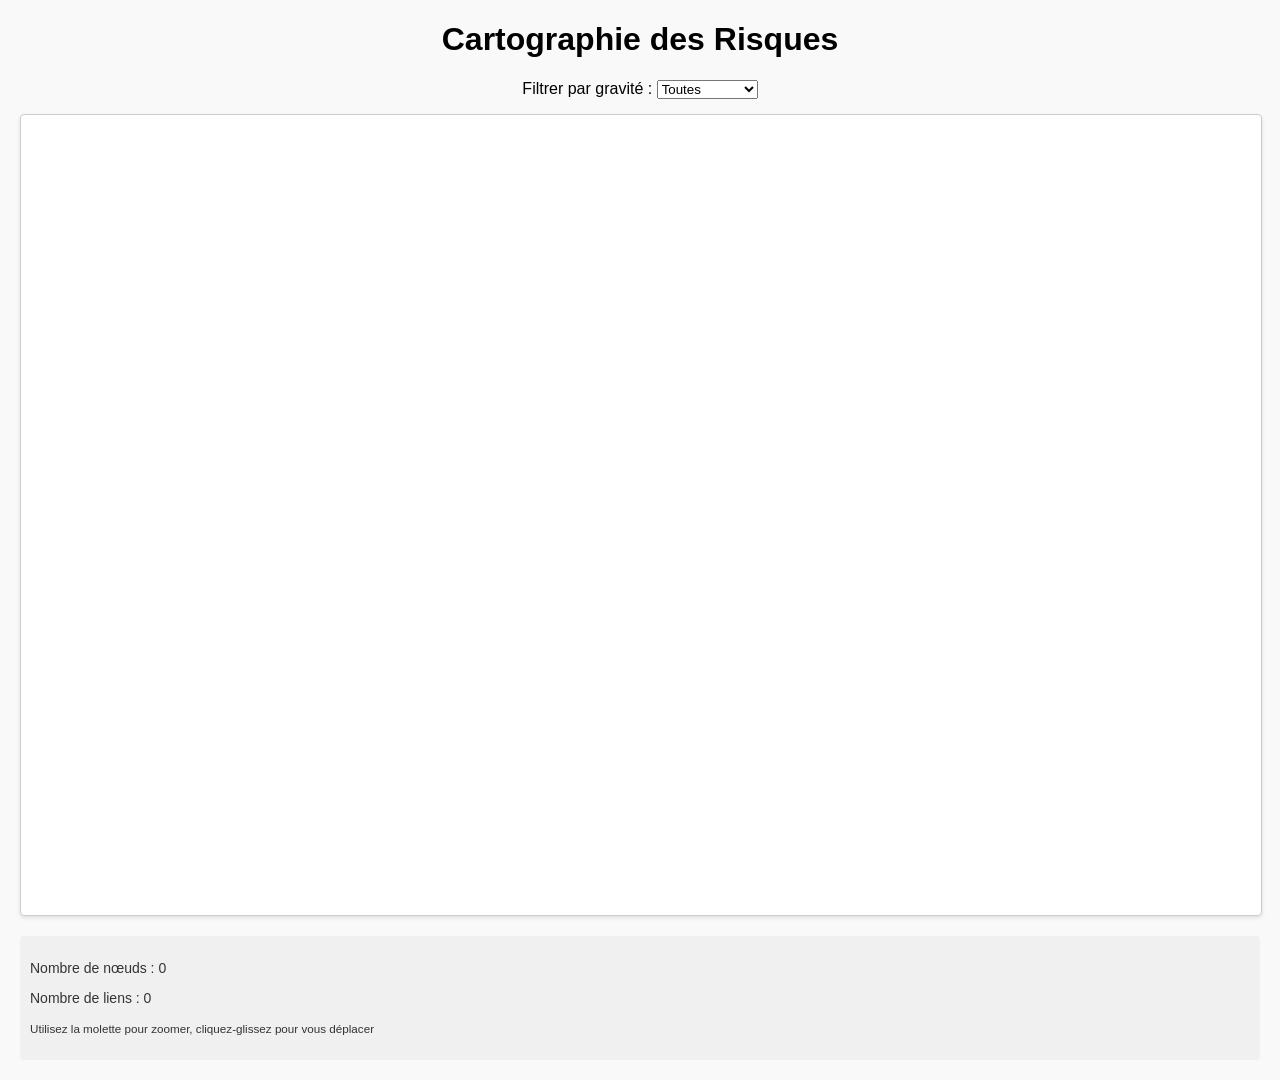
==== index_fr.html @ f984d1d7 "Try to structure and improve data relations" ====
<!DOCTYPE html>
<html lang="fr">
<head>
    <meta charset="UTF-8">
    <title>Visualisation des risques</title>
    <link rel="stylesheet" href="css/styles.css">
    <script src="https://d3js.org/d3.v7.min.js"></script>
</head>
<body>
    <h1>Cartographie des Risques</h1>

    <!-- Filtres -->
    <div id="filters">
        <label for="severityFilter">Filtrer par gravité :</label>
        <select id="severityFilter">
            <option value="all">Toutes</option>
            <option value="1. Minimale">1. Minimale</option>
            <option value="2. Limitée">2. Limitée</option>
            <option value="3. Importante">3. Importante</option>
            <option value="4. Maximale">4. Maximale</option>
        </select>
    </div>

    <!-- Conteneur du graphe -->
    <div id="graph-container" style="width: 100%; height: 800px; border: 1px solid #ccc; position: relative;">
        <svg id="graph"></svg>
    </div>

    <!-- Informations de débogage -->
    <div id="info" style="margin-top: 20px; padding: 10px; background-color: #f0f0f0; border-radius: 4px;">
        <p>Nombre de nœuds : <span id="nodeCount">0</span></p>
        <p>Nombre de liens : <span id="linkCount">0</span></p>
        <p><small>Utilisez la molette pour zoomer, cliquez-glissez pour vous déplacer</small></p>
    </div>

    <script src="js/app.js"></script>
</body>
</html>
---- css/styles.css ----
body {
    font-family: Arial, sans-serif;
    margin: 20px;
    background-color: #f9f9f9;
}

h1 {
    text-align: center;
}

#filters {
    margin-bottom: 15px;
    text-align: center;
}

#graph-container {
    background-color: #fff;
    border: 1px solid #ccc;
    border-radius: 4px;
    box-shadow: 0 2px 4px rgba(0,0,0,0.1);
    margin-bottom: 10px;
    cursor: grab;
}

#graph-container:active {
    cursor: grabbing;
}

svg {
    width: 100%;
    height: 100%;
}

.node circle {
    stroke: #333;
    stroke-width: 1.5px;
    cursor: pointer;
    transition: r 0.2s;
}

.node circle:hover {
    r: 25;
    filter: drop-shadow(0 0 5px rgba(0,0,0,0.3));
}

.node text {
    font-size: 11px;
    pointer-events: none;
    font-weight: bold;
}

.link {
    stroke: #999;
    stroke-opacity: 0.6;
    stroke-width: 2px;
}

#info {
    font-size: 14px;
    color: #333;
}
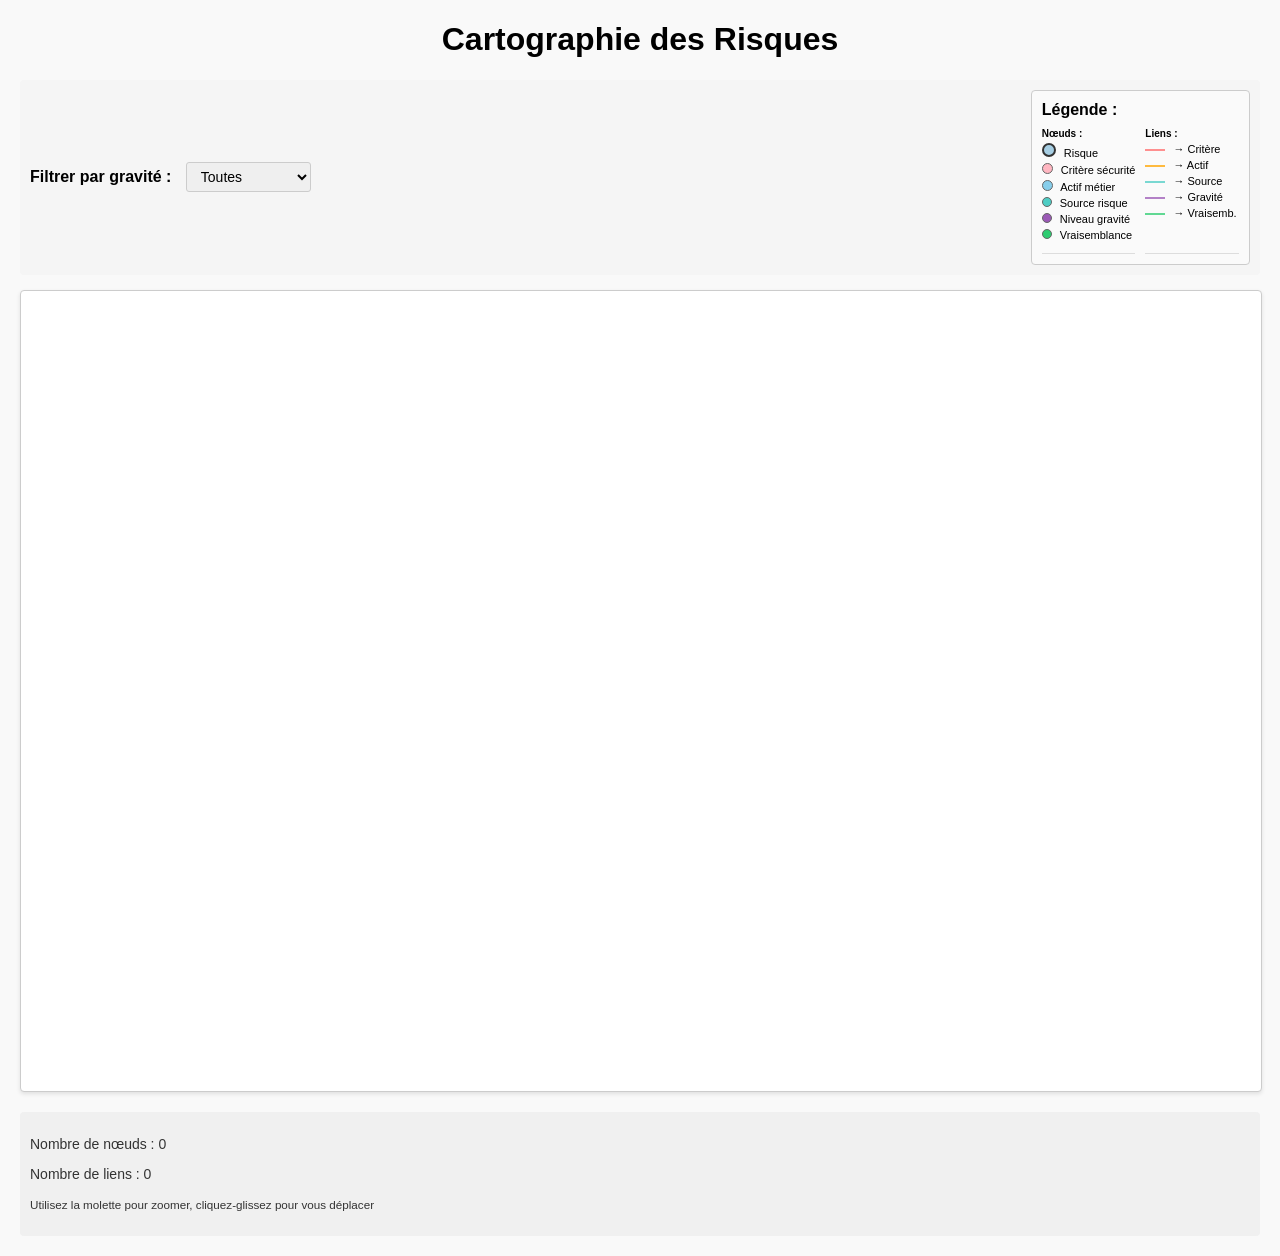
==== commit f53f6c37: "Decompose data and allow vizualization" ====
--- a/index_fr.html
+++ b/index_fr.html
@@ -9,16 +9,88 @@
 <body>
     <h1>Cartographie des Risques</h1>
 
-    <!-- Filtres -->
-    <div id="filters">
-        <label for="severityFilter">Filtrer par gravité :</label>
-        <select id="severityFilter">
-            <option value="all">Toutes</option>
-            <option value="1. Minimale">1. Minimale</option>
-            <option value="2. Limitée">2. Limitée</option>
-            <option value="3. Importante">3. Importante</option>
-            <option value="4. Maximale">4. Maximale</option>
-        </select>
+    <!-- Filtres et légende -->
+    <div id="filters" style="display: flex; justify-content: space-between; align-items: center; margin-bottom: 15px; flex-wrap: wrap;">
+        <div>
+            <label for="severityFilter" style="margin-right: 10px;">Filtrer par gravité :</label>
+            <select id="severityFilter">
+                <option value="all">Toutes</option>
+                <option value="1. Minimale">1. Minimale</option>
+                <option value="2. Limitée">2. Limitée</option>
+                <option value="3. Importante">3. Importante</option>
+                <option value="4. Maximale">4. Maximale</option>
+            </select>
+        </div>
+        
+        <!-- Légende -->
+        <div style="border: 1px solid #ccc; padding: 10px; border-radius: 4px; background: #fafafa;">
+            <strong>Légende :</strong>
+            <div style="font-size: 11px; margin-top: 8px; display: grid; grid-template-columns: 1fr 1fr; gap: 10px;">
+                <!-- Nœuds -->
+                <div style="border-bottom: 1px solid #ddd; padding-bottom: 8px;">
+                    <strong style="font-size: 10px;">Nœuds :</strong>
+                    <div style="margin: 4px 0;">
+                        <span style="display: inline-block; width: 10px; height: 10px; background: #a6cee3; border: 2px solid #333; border-radius: 50%; margin-right: 5px;"></span>
+                        Risque
+                    </div>
+                    <div style="margin: 4px 0;">
+                        <span style="display: inline-block; width: 9px; height: 9px; background: #ffb6c1; border: 1px solid #666; border-radius: 50%; margin-right: 5px;"></span>
+                        Critère sécurité
+                    </div>
+                    <div style="margin: 4px 0;">
+                        <span style="display: inline-block; width: 9px; height: 9px; background: #87ceeb; border: 1px solid #666; border-radius: 50%; margin-right: 5px;"></span>
+                        Actif métier
+                    </div>
+                    <div style="margin: 4px 0;">
+                        <span style="display: inline-block; width: 8px; height: 8px; background: #4ecdc4; border: 1px solid #666; border-radius: 50%; margin-right: 5px;"></span>
+                        Source risque
+                    </div>
+                    <div style="margin: 4px 0;">
+                        <span style="display: inline-block; width: 8px; height: 8px; background: #9b59b6; border: 1px solid #666; border-radius: 50%; margin-right: 5px;"></span>
+                        Niveau gravité
+                    </div>
+                    <div style="margin: 4px 0;">
+                        <span style="display: inline-block; width: 8px; height: 8px; background: #2ecc71; border: 1px solid #666; border-radius: 50%; margin-right: 5px;"></span>
+                        Vraisemblance
+                    </div>
+                </div>
+                
+                <!-- Liens -->
+                <div style="border-bottom: 1px solid #ddd; padding-bottom: 8px;">
+                    <strong style="font-size: 10px;">Liens :</strong>
+                    <div style="margin: 4px 0;">
+                        <svg style="display: inline-block; width: 20px; height: 2px; margin-right: 5px; vertical-align: middle;">
+                            <line x1="0" y1="1" x2="20" y2="1" stroke="#ff6b6b" stroke-width="1.5"/>
+                        </svg>
+                        → Critère
+                    </div>
+                    <div style="margin: 4px 0;">
+                        <svg style="display: inline-block; width: 20px; height: 2px; margin-right: 5px; vertical-align: middle;">
+                            <line x1="0" y1="1" x2="20" y2="1" stroke="#ffa500" stroke-width="1.5"/>
+                        </svg>
+                        → Actif
+                    </div>
+                    <div style="margin: 4px 0;">
+                        <svg style="display: inline-block; width: 20px; height: 2px; margin-right: 5px; vertical-align: middle;">
+                            <line x1="0" y1="1" x2="20" y2="1" stroke="#4ecdc4" stroke-width="1.5"/>
+                        </svg>
+                        → Source
+                    </div>
+                    <div style="margin: 4px 0;">
+                        <svg style="display: inline-block; width: 20px; height: 2px; margin-right: 5px; vertical-align: middle;">
+                            <line x1="0" y1="1" x2="20" y2="1" stroke="#9b59b6" stroke-width="1.5"/>
+                        </svg>
+                        → Gravité
+                    </div>
+                    <div style="margin: 4px 0;">
+                        <svg style="display: inline-block; width: 20px; height: 2px; margin-right: 5px; vertical-align: middle;">
+                            <line x1="0" y1="1" x2="20" y2="1" stroke="#2ecc71" stroke-width="1.5"/>
+                        </svg>
+                        → Vraisemb.
+                    </div>
+                </div>
+            </div>
+        </div>
     </div>
 
     <!-- Conteneur du graphe -->
--- a/css/styles.css
+++ b/css/styles.css
@@ -10,7 +10,27 @@
 
 #filters {
     margin-bottom: 15px;
-    text-align: center;
+    padding: 10px;
+    background-color: #f5f5f5;
+    border-radius: 4px;
+    display: flex;
+    justify-content: space-between;
+    align-items: center;
+    flex-wrap: wrap;
+    gap: 15px;
+}
+
+#filters label {
+    margin-right: 8px;
+    font-weight: bold;
+}
+
+#filters select {
+    padding: 5px 10px;
+    border: 1px solid #ccc;
+    border-radius: 3px;
+    font-size: 14px;
+    cursor: pointer;
 }
 
 #graph-container {
@@ -39,8 +59,11 @@
 }
 
 .node circle:hover {
-    r: 25;
     filter: drop-shadow(0 0 5px rgba(0,0,0,0.3));
+}
+
+.node-risk circle {
+    stroke-width: 2px;
 }
 
 .node text {
@@ -49,10 +72,25 @@
     font-weight: bold;
 }
 
+.node title {
+    font-size: 12px;
+}
+
 .link {
-    stroke: #999;
-    stroke-opacity: 0.6;
+    stroke: #666;
+    stroke-opacity: 0.8;
     stroke-width: 2px;
+    pointer-events: none;
+}
+
+.link-feared-event {
+    stroke: #ff6b6b;
+    stroke-dasharray: 5,5;
+}
+
+.link-risk-scenario {
+    stroke: #4ecdc4;
+    stroke-dasharray: 3,3;
 }
 
 #info {
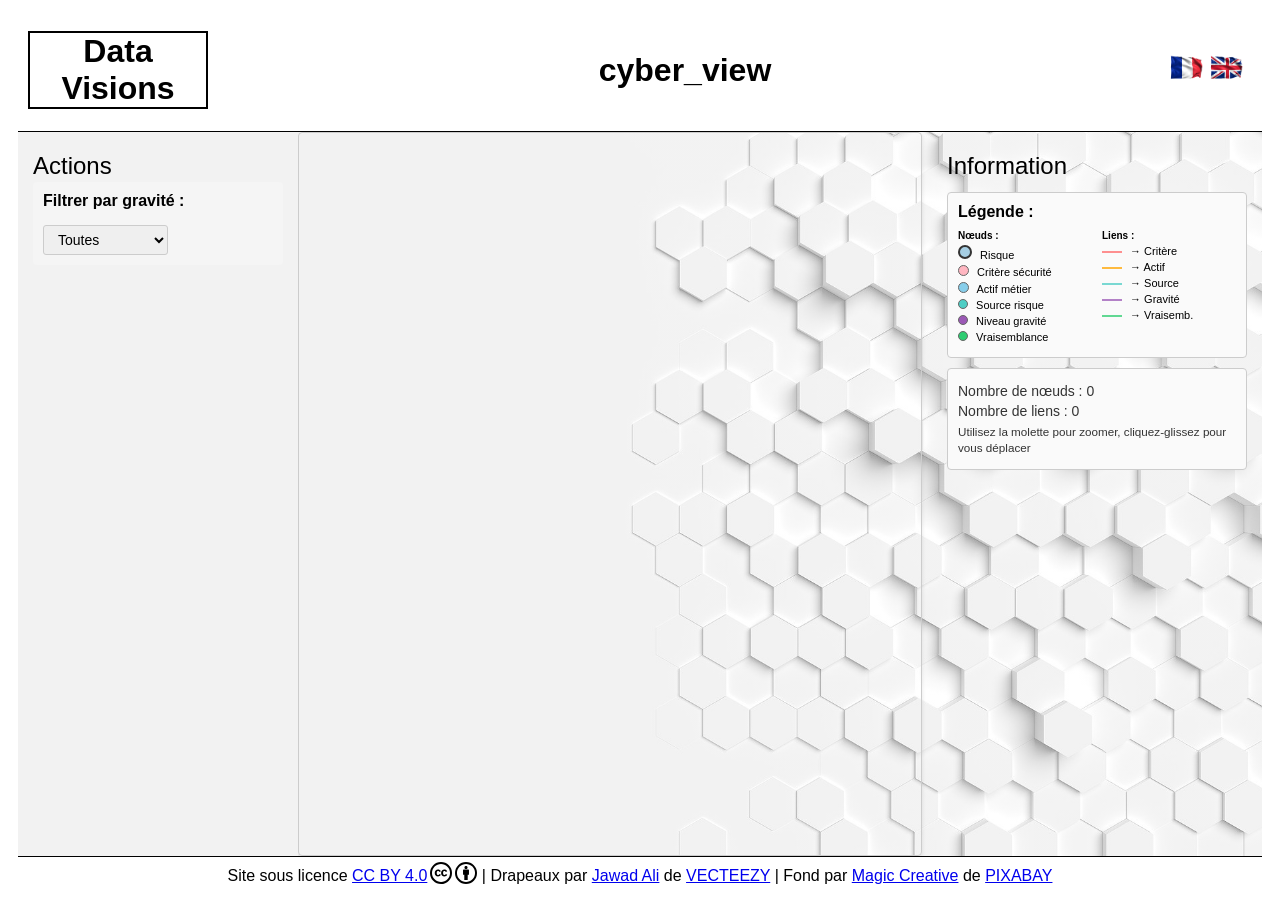
==== commit 610a14b5: "Implement DATA VISIONS template and improve UI" ====
--- a/index_fr.html
+++ b/index_fr.html
@@ -2,109 +2,169 @@
 <html lang="fr">
 <head>
     <meta charset="UTF-8">
-    <title>Visualisation des risques</title>
-    <link rel="stylesheet" href="css/styles.css">
+    <title>cyber_view</title>
+    <link rel="stylesheet" type="text/css" href="css/styles.css">
     <script src="https://d3js.org/d3.v7.min.js"></script>
 </head>
+
 <body>
-    <h1>Cartographie des Risques</h1>
 
-    <!-- Filtres et légende -->
-    <div id="filters" style="display: flex; justify-content: space-between; align-items: center; margin-bottom: 15px; flex-wrap: wrap;">
-        <div>
-            <label for="severityFilter" style="margin-right: 10px;">Filtrer par gravité :</label>
-            <select id="severityFilter">
-                <option value="all">Toutes</option>
-                <option value="1. Minimale">1. Minimale</option>
-                <option value="2. Limitée">2. Limitée</option>
-                <option value="3. Importante">3. Importante</option>
-                <option value="4. Maximale">4. Maximale</option>
-            </select>
+<!-- Global container -->
+<div class="global_container">
+
+    <!-- Top container -->
+	<div class="top_container">
+
+		<div class="top_logo_div">
+			<h1>Data Visions</h1>
+		</div>
+		<div class="top_title_div">
+			<h1>cyber_view</a></h1>
+		</div>
+		<div class="top_flags_div">
+			<h1><a href="index_fr.html"><img src="img/fr.png" alt="FR"></a><a href="index_en.html"><img src="img/en.png" alt="EN"></a></h1>
+		</div>
+
+	</div>
+
+    <!-- Content container -->
+	<div class="content_container">
+
+		<!-- Menu container -->
+        <div class="content_menu_container">
+
+			<!-- Menu title -->
+            <div class="menu_title_div">
+				<h2>Actions</h2>
+			</div>
+
+            <!-- Filters -->
+            <div id="filters">
+                <label for="severityFilter">Filtrer par gravité :</label>
+                <select id="severityFilter">
+                    <option value="all">Toutes</option>
+                    <option value="1. Minimale">1. Minimale</option>
+                    <option value="2. Limitée">2. Limitée</option>
+                    <option value="3. Importante">3. Importante</option>
+                    <option value="4. Maximale">4. Maximale</option>
+                </select>
+            </div>
+            
         </div>
-        
-        <!-- Légende -->
-        <div style="border: 1px solid #ccc; padding: 10px; border-radius: 4px; background: #fafafa;">
-            <strong>Légende :</strong>
-            <div style="font-size: 11px; margin-top: 8px; display: grid; grid-template-columns: 1fr 1fr; gap: 10px;">
-                <!-- Nœuds -->
-                <div style="border-bottom: 1px solid #ddd; padding-bottom: 8px;">
-                    <strong style="font-size: 10px;">Nœuds :</strong>
-                    <div style="margin: 4px 0;">
-                        <span style="display: inline-block; width: 10px; height: 10px; background: #a6cee3; border: 2px solid #333; border-radius: 50%; margin-right: 5px;"></span>
-                        Risque
-                    </div>
-                    <div style="margin: 4px 0;">
-                        <span style="display: inline-block; width: 9px; height: 9px; background: #ffb6c1; border: 1px solid #666; border-radius: 50%; margin-right: 5px;"></span>
-                        Critère sécurité
-                    </div>
-                    <div style="margin: 4px 0;">
-                        <span style="display: inline-block; width: 9px; height: 9px; background: #87ceeb; border: 1px solid #666; border-radius: 50%; margin-right: 5px;"></span>
-                        Actif métier
-                    </div>
-                    <div style="margin: 4px 0;">
-                        <span style="display: inline-block; width: 8px; height: 8px; background: #4ecdc4; border: 1px solid #666; border-radius: 50%; margin-right: 5px;"></span>
-                        Source risque
-                    </div>
-                    <div style="margin: 4px 0;">
-                        <span style="display: inline-block; width: 8px; height: 8px; background: #9b59b6; border: 1px solid #666; border-radius: 50%; margin-right: 5px;"></span>
-                        Niveau gravité
-                    </div>
-                    <div style="margin: 4px 0;">
-                        <span style="display: inline-block; width: 8px; height: 8px; background: #2ecc71; border: 1px solid #666; border-radius: 50%; margin-right: 5px;"></span>
-                        Vraisemblance
-                    </div>
-                </div>
-                
-                <!-- Liens -->
-                <div style="border-bottom: 1px solid #ddd; padding-bottom: 8px;">
-                    <strong style="font-size: 10px;">Liens :</strong>
-                    <div style="margin: 4px 0;">
-                        <svg style="display: inline-block; width: 20px; height: 2px; margin-right: 5px; vertical-align: middle;">
-                            <line x1="0" y1="1" x2="20" y2="1" stroke="#ff6b6b" stroke-width="1.5"/>
-                        </svg>
-                        → Critère
-                    </div>
-                    <div style="margin: 4px 0;">
-                        <svg style="display: inline-block; width: 20px; height: 2px; margin-right: 5px; vertical-align: middle;">
-                            <line x1="0" y1="1" x2="20" y2="1" stroke="#ffa500" stroke-width="1.5"/>
-                        </svg>
-                        → Actif
-                    </div>
-                    <div style="margin: 4px 0;">
-                        <svg style="display: inline-block; width: 20px; height: 2px; margin-right: 5px; vertical-align: middle;">
-                            <line x1="0" y1="1" x2="20" y2="1" stroke="#4ecdc4" stroke-width="1.5"/>
-                        </svg>
-                        → Source
-                    </div>
-                    <div style="margin: 4px 0;">
-                        <svg style="display: inline-block; width: 20px; height: 2px; margin-right: 5px; vertical-align: middle;">
-                            <line x1="0" y1="1" x2="20" y2="1" stroke="#9b59b6" stroke-width="1.5"/>
-                        </svg>
-                        → Gravité
-                    </div>
-                    <div style="margin: 4px 0;">
-                        <svg style="display: inline-block; width: 20px; height: 2px; margin-right: 5px; vertical-align: middle;">
-                            <line x1="0" y1="1" x2="20" y2="1" stroke="#2ecc71" stroke-width="1.5"/>
-                        </svg>
-                        → Vraisemb.
-                    </div>
-                </div>
-            </div>
-        </div>
-    </div>
 
-    <!-- Conteneur du graphe -->
-    <div id="graph-container" style="width: 100%; height: 800px; border: 1px solid #ccc; position: relative;">
-        <svg id="graph"></svg>
-    </div>
+		<!-- Right section (Graph + Information) -->
+		<div class="content_right_section">
 
-    <!-- Informations de débogage -->
-    <div id="info" style="margin-top: 20px; padding: 10px; background-color: #f0f0f0; border-radius: 4px;">
-        <p>Nombre de nœuds : <span id="nodeCount">0</span></p>
-        <p>Nombre de liens : <span id="linkCount">0</span></p>
-        <p><small>Utilisez la molette pour zoomer, cliquez-glissez pour vous déplacer</small></p>
-    </div>
+	        <!-- Graph container -->
+	        <div id="graph_container">
+	            <svg id="graph"></svg>
+	        </div>
+
+	        <!-- Information container -->
+	    	<div class="information_container">
+	            
+				<!-- Information title -->
+	            <div class="menu_title_div">
+					<h2>Information</h2>
+				</div>
+
+	            <!-- Key container -->
+	            <div id="key">
+	                <strong>Légende :</strong>
+	                <div id="key-content">
+	                
+	                    <!-- Nodes Key -->
+	                    <div class="key-section">
+	                        <strong>Nœuds :</strong>
+	                        <div class="key-item">
+	                            <span class="key-color-dot" style="width: 10px; height: 10px; background: #a6cee3; border: 2px solid #333;"></span>
+	                            Risque
+	                        </div>
+	                        <div class="key-item">
+	                            <span class="key-color-dot" style="width: 9px; height: 9px; background: #ffb6c1; border: 1px solid #666;"></span>
+	                            Critère sécurité
+	                        </div>
+	                        <div class="key-item">
+	                            <span class="key-color-dot" style="width: 9px; height: 9px; background: #87ceeb; border: 1px solid #666;"></span>
+	                            Actif métier
+	                        </div>
+	                        <div class="key-item">
+	                            <span class="key-color-dot" style="width: 8px; height: 8px; background: #4ecdc4; border: 1px solid #666;"></span>
+	                            Source risque
+	                        </div>
+	                        <div class="key-item">
+	                            <span class="key-color-dot" style="width: 8px; height: 8px; background: #9b59b6; border: 1px solid #666;"></span>
+	                            Niveau gravité
+	                        </div>
+	                        <div class="key-item">
+	                            <span class="key-color-dot" style="width: 8px; height: 8px; background: #2ecc71; border: 1px solid #666;"></span>
+	                            Vraisemblance
+	                        </div>
+	                    </div>
+	                        
+	                    <!-- Edges Key -->
+	                    <div class="key-section">
+	                        <strong>Liens :</strong>
+	                        <div class="key-item">
+	                            <svg class="key-line" style="width: 20px; height: 2px;">
+	                                <line x1="0" y1="1" x2="20" y2="1" stroke="#ff6b6b" stroke-width="1.5"/>
+	                            </svg>
+	                            → Critère
+	                        </div>
+	                        <div class="key-item">
+	                            <svg class="key-line" style="width: 20px; height: 2px;">
+	                                <line x1="0" y1="1" x2="20" y2="1" stroke="#ffa500" stroke-width="1.5"/>
+	                            </svg>
+	                            → Actif
+	                        </div>
+	                        <div class="key-item">
+	                            <svg class="key-line" style="width: 20px; height: 2px;">
+	                                <line x1="0" y1="1" x2="20" y2="1" stroke="#4ecdc4" stroke-width="1.5"/>
+	                            </svg>
+	                            → Source
+	                        </div>
+	                        <div class="key-item">
+	                            <svg class="key-line" style="width: 20px; height: 2px;">
+	                                <line x1="0" y1="1" x2="20" y2="1" stroke="#9b59b6" stroke-width="1.5"/>
+	                            </svg>
+	                            → Gravité
+	                        </div>
+	                        <div class="key-item">
+	                            <svg class="key-line" style="width: 20px; height: 2px;">
+	                                <line x1="0" y1="1" x2="20" y2="1" stroke="#2ecc71" stroke-width="1.5"/>
+	                            </svg>
+	                            → Vraisemb.
+	                        </div>
+	                    </div>
+	                </div>
+	            
+	            </div>
+
+	            <div id="info">
+	                <div>
+	                    <p style="margin: 4px 0;">Nombre de nœuds : <span id="nodeCount">0</span></p>
+	                    <p style="margin: 4px 0;">Nombre de liens : <span id="linkCount">0</span></p>
+	                    <p style="margin: 4px 0;"><small>Utilisez la molette pour zoomer, cliquez-glissez pour vous déplacer</small></p>
+	                </div>
+	            </div>
+	        
+	        </div>
+
+		</div>
 
     <script src="js/app.js"></script>
+
+	</div>
+
+	<div class="bottom_container">
+
+		<div class="bottom_credits_div">
+			<p xmlns:cc="http://creativecommons.org/ns#" xmlns:dct="http://purl.org/dc/terms/">Site sous licence <a href="http://creativecommons.org/licenses/by/4.0/deed.fr" target="_blank" rel="license noopener noreferrer">CC BY 4.0<img class="license-icon" src="./img/cc.svg" alt="CC"><img class="license-icon" src="./img/by.svg" alt="BY"></a> | Drapeaux par <a href="https://www.vecteezy.com/members/jayali-667571954" target="_blank" rel="noopener noreferrer">Jawad Ali</a> de <a href="https://www.vecteezy.com/" target="_blank" rel="noopener noreferrer">VECTEEZY</a> | Fond par <a href="https://pixabay.com/fr/users/creativemagic-480360/" target="_blank" rel="noopener noreferrer">Magic Creative</a> de <a href="https://pixabay.com" target="_blank" rel="noopener noreferrer">PIXABAY</a></p>		</div>
+
+	</div>
+
+</div>
+
 </body>
+
 </html>
--- a/css/styles.css
+++ b/css/styles.css
@@ -1,12 +1,208 @@
-body {
-    font-family: Arial, sans-serif;
-    margin: 20px;
-    background-color: #f9f9f9;
-}
-
-h1 {
+/* css/styles.css, Creative Commons Attribution 4.0 International (CC BY 4.0), Matthieu GRALL (DATA VISIONS) */
+
+/* GLOBAL CONTAINER */
+
+.global_container {
+    margin: 10px;
+    height: calc(100vh - 20px);
+    background-color: white;
+    font-family: 'Calibri Light', sans-serif;
+    color: black;
+    display: flex;
+    flex-direction: column;
+}
+
+.global_container h2 {
+    font-weight: normal;
+}
+
+.global_container h3 {
+    font-weight: normal;
+}
+
+/* TOP CONTAINER */
+
+.top_container {
+    flex: 0 0 60px;
+    align-items: center;
     text-align: center;
-}
+    border-bottom-style: solid;
+    border-bottom-width: 1px;
+    border-bottom-color: black;
+    display: flex;
+    flex-direction: row;
+}
+
+.top_logo_div {
+    flex: 0 0 200px;
+}
+
+.top_logo_div h1 {
+    margin-left: 10px;
+    margin-right: 10px;
+    border-style: solid;
+    border-width: 2px;
+    border-color: black;
+}
+
+.top_title_div {
+    flex: 1 0 100px;
+}
+
+.top_title_div h1 {
+    font-weight: bold;
+}
+
+.top_flags_div {
+    flex: 0 1 110px;
+}
+
+.top_flags_div img {
+    width: 40px;
+}
+
+/* CONTENT CONTAINER */
+
+.content_container {
+    flex: 1 1 auto;
+    display: flex;
+    flex-direction: row;
+    background-image: linear-gradient(rgba(255, 255, 255, 0.5), rgba(255, 255, 255, 0.5)), url("../img/background.jpg");
+    background-repeat: no-repeat;
+    background-size: cover;
+    background-position: right center;
+    overflow: hidden;
+}
+
+.content_menu_container {
+    padding-left: 15px;
+    flex: 0 0 250px;
+    overflow-y: auto;
+    display: flex;
+    flex-direction: column;
+    padding-right: 15px;
+}
+
+.content_right_section {
+    flex: 1;
+    display: flex;
+    flex-direction: row;
+    overflow: hidden;
+    padding: 0 15px 0 0;
+    gap: 15px;
+}
+
+.menu_title_div {
+    flex: 0 0 50px;
+}
+
+.menu_title_div h2 {
+    margin-bottom: 0;
+}
+
+.menu_list_container {
+    display: flex;
+    flex-direction: column;
+}
+
+/* Buttons */
+.list_item_div {
+    width: 200px;
+    margin-top: 20px;
+    padding-top: 5px;
+    padding-bottom: 5px;
+    padding-left: 10px;
+    padding-right: 10px;
+    background-color: #E5E5E5;
+    transform: rotate(0deg) skewX(0deg) translate(0, 0);
+    box-shadow: -6px 9px 6px rgba(0, 0, 0, 0.5);
+}
+
+/* Right side of buttons */
+.list_item_div::before {
+    content: "";
+    position: absolute;
+    width: 1.7px;
+    height: 95%;
+    background: #E1E1E1;
+    transform: skewY(75deg);
+    bottom: -2px;
+    right: -1.5px;
+}
+
+/* Bottom of buttons */
+.list_item_div::after {
+    content: "";
+    position: absolute;
+    width: 100%;
+    height: 5px;
+    background: #BABABA;
+    transform: skewX(15deg);
+    bottom: -5px;
+    left: 0.5px;
+}
+
+.list_item_div,
+.list_item_div::before,
+.list_item_div::after {
+    transition: 0.3s;
+}
+
+.list_item_div:hover {
+    transform: rotate(0deg) skewX(0deg) translate(1px, 1px);
+    box-shadow: -9px 12px 9px rgba(0, 0, 0, 0.5);
+    background: #E5E5E5;
+}
+
+.list_item_div:hover::before {
+    background: #8E1E1E1;
+}
+
+.list_item_div:hover::after {
+    background: #BABABA;
+}
+
+.list_item_div:active {
+    transform: rotate(0deg) skewX(0deg) translate(-1px, -1px);
+    box-shadow: -3px 6px 3px rgba(0, 0, 0, 0.5);
+    background: #C5C5C5;
+}
+
+.list_item_div a {
+    display: block;
+    text-decoration: none;
+    color: black;
+}
+
+.content_description_container {
+    flex: 1 1 100px;
+    margin-left: 30px;
+    overflow-y: auto;
+    display: flex;
+    flex-direction: column;
+}
+
+/* BOTTOM CONTAINER */
+
+.bottom_container {
+    flex: 0 0 25px;
+    border-top-style: solid;
+    border-top-width: 1px;
+    border-top-color: black;
+    display: flex;
+    flex-direction: row;
+}
+
+.bottom_credits_div {
+    flex: 1 1 100px;
+    text-align: center;
+}
+
+.bottom_credits_div p {
+    margin: 5px;
+}
+
+/* OTHERS (TO BE IMPROVED) */
 
 #filters {
     margin-bottom: 15px;
@@ -33,17 +229,89 @@
     cursor: pointer;
 }
 
-#graph-container {
-    background-color: #fff;
+#graph_container {
+    flex: 1;
+    background-color: transparent;
     border: 1px solid #ccc;
     border-radius: 4px;
     box-shadow: 0 2px 4px rgba(0,0,0,0.1);
-    margin-bottom: 10px;
+    margin: 0 10px 0 0;
     cursor: grab;
-}
-
-#graph-container:active {
+    position: relative;
+}
+
+#graph_container:active {
     cursor: grabbing;
+}
+
+.information_container {
+    flex: 0 0 300px;
+    overflow-y: auto;
+    margin: 0;
+    display: flex;
+    flex-direction: column;
+    gap: 10px;
+}
+
+#key {
+    border: 1px solid #ccc;
+    padding: 10px;
+    border-radius: 4px;
+    background: #fafafa;
+    flex: 0 0 auto;
+}
+
+#key-content {
+    font-size: 11px;
+    margin-top: 8px;
+    display: grid;
+    grid-template-columns: 1fr 1fr;
+    gap: 10px;
+}
+
+.key-section {
+    border-bottom: none;
+    padding-bottom: 0;
+}
+
+.key-section strong {
+    font-size: 10px;
+}
+
+.key-item {
+    margin: 4px 0;
+}
+
+.key-color-dot {
+    display: inline-block;
+    margin-right: 5px;
+    border-radius: 50%;
+}
+
+.key-line {
+    display: inline-block;
+    margin-right: 5px;
+    vertical-align: middle;
+}
+
+#info {
+    border: 1px solid #ccc;
+    padding: 10px;
+    border-radius: 4px;
+    background: #fafafa;
+    font-size: 14px;
+    color: #333;
+    flex: 0 0 auto;
+}
+
+#info p {
+    margin: 4px 0;
+}
+
+.license-icon {
+    height: 22px !important;
+    margin-left: 3px;
+    vertical-align: text-bottom;
 }
 
 svg {
@@ -97,3 +365,24 @@
     font-size: 14px;
     color: #333;
 }
+
+/* Hides ontology description */
+.description_ontology_div {
+    display: none;
+}
+
+/* Shows ontology description when selected */
+.description_ontology_div:target {
+    display: block;
+}
+
+/* Hides classes descriptions */
+.description_class_div {
+    display: none;
+}
+
+/* Shows selected class description chen selected */
+.description_class_div:target {
+    display: block;
+}
+
